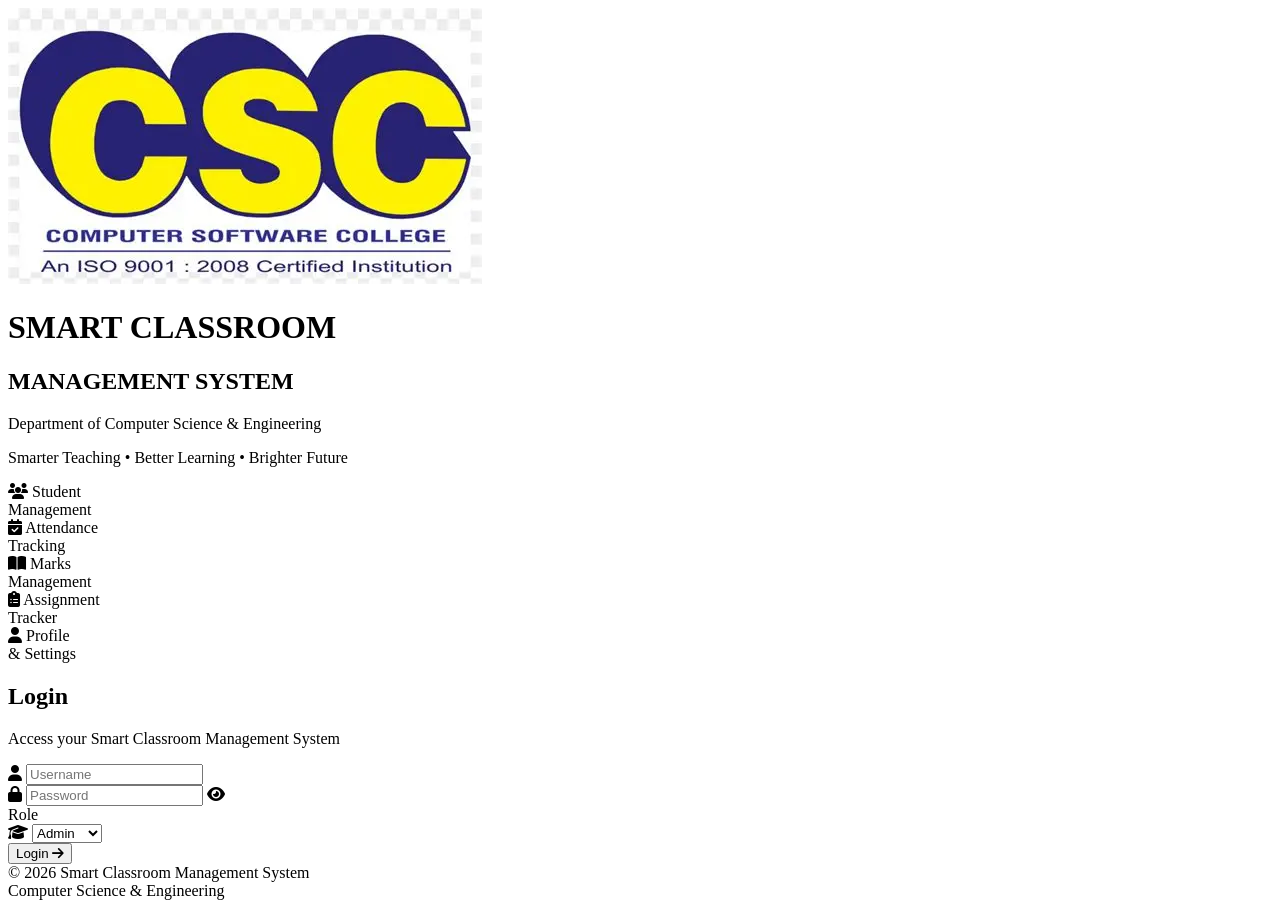
==== index.html @ 83879eaf "Add files via upload" ====
<!DOCTYPE html>
<html lang="en">

<head>

    <meta charset="UTF-8">

    <meta name="viewport"
          content="width=device-width, initial-scale=1.0">

    <title>SCMS | Login</title>

    <!-- LOGIN CSS -->
    <link rel="stylesheet" href="css/style.css">

    <!-- Google Font -->
    <link
        href="https://fonts.googleapis.com/css2?family=Poppins:wght@300;400;500;600;700&display=swap"
        rel="stylesheet">

    <!-- Font Awesome -->
    <link
        rel="stylesheet"
        href="https://cdnjs.cloudflare.com/ajax/libs/font-awesome/6.6.0/css/all.min.css">

</head>


<body>


<div class="login-page">


    <!-- LEFT SIDE -->

    <div class="branding">


        <div class="logo-container">

            <img
                src="logo.png"
                alt="CSC Logo"
                class="csc-logo">

        </div>


        <h1>
            SMART CLASSROOM
        </h1>


        <h2>
            MANAGEMENT SYSTEM
        </h2>


        <div class="department">

            Department of
            Computer Science & Engineering

        </div>


        <p class="tagline">

            Smarter Teaching
            <span>•</span>
            Better Learning
            <span>•</span>
            Brighter Future

        </p>


        <!-- FEATURES -->

        <div class="features">


            <div class="feature">

                <i class="fa-solid fa-users"></i>

                <span>
                    Student<br>
                    Management
                </span>

            </div>


            <div class="feature">

                <i class="fa-solid fa-calendar-check"></i>

                <span>
                    Attendance<br>
                    Tracking
                </span>

            </div>


            <div class="feature">

                <i class="fa-solid fa-book-open"></i>

                <span>
                    Marks<br>
                    Management
                </span>

            </div>


            <div class="feature">

                <i class="fa-solid fa-clipboard-list"></i>

                <span>
                    Assignment<br>
                    Tracker
                </span>

            </div>


            <div class="feature">

                <i class="fa-solid fa-user"></i>

                <span>
                    Profile<br>
                    & Settings
                </span>

            </div>


        </div>

    </div>



    <!-- RIGHT SIDE -->

    <div class="login-section">


        <div class="login-card">


            <h2>
                Login
            </h2>


            <p class="login-subtitle">

                Access your Smart Classroom
                Management System

            </p>


            <!-- LOGIN FORM -->

            <form id="loginForm">


                <!-- USERNAME -->

                <div class="input-group">

                    <i class="fa-solid fa-user"></i>

                    <input
                        type="text"
                        id="username"
                        placeholder="Username"
                        autocomplete="username"
                        required>

                </div>


                <!-- PASSWORD -->

                <div class="input-group">

                    <i class="fa-solid fa-lock"></i>

                    <input
                        type="password"
                        id="password"
                        placeholder="Password"
                        autocomplete="current-password"
                        required>

                    <i
                        class="fa-solid fa-eye password-eye"
                        id="togglePassword">
                    </i>

                </div>


                <!-- ROLE -->

                <label class="role-label">
                    Role
                </label>


                <div class="select-group">

                    <i class="fa-solid fa-graduation-cap"></i>

                <select id="role">
                    <option value="Admin">
                        Admin
                    </option>
                    
                    <option value="Teacher">
                        Teacher
                    </option>
                    
                    <option value="Student">
                        Student
                    </option>
                
                </select>

                </div>


                <!-- LOGIN BUTTON -->

                <button
                    type="submit"
                    class="login-button">

                    Login

                    <i class="fa-solid fa-arrow-right"></i>

                </button>


                <div
                    id="loginMessage"
                    class="login-message">
                </div>


            </form>


            <div class="login-footer">

                © 2026 Smart Classroom
                Management System

                <br>

                Computer Science & Engineering

            </div>


        </div>

    </div>

</div>


<script src="js/login.js"></script>

</body>

</html>
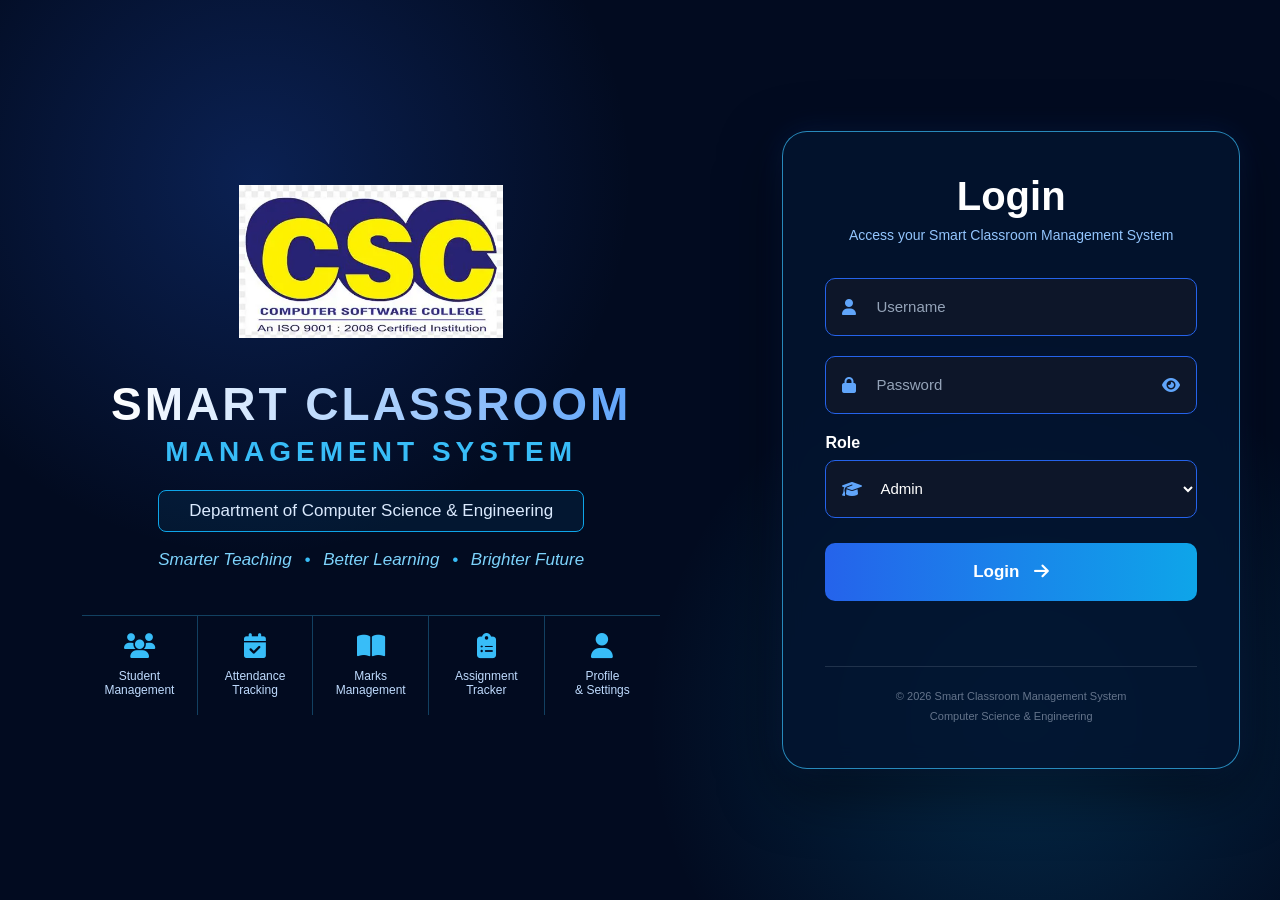
==== commit 88e3b6e9: "Update index.html" ====
--- a/index.html
+++ b/index.html
@@ -11,7 +11,7 @@
     <title>SCMS | Login</title>
 
     <!-- LOGIN CSS -->
-    <link rel="stylesheet" href="css/style.css">
+    <link rel="stylesheet" href="style.css">
 
     <!-- Google Font -->
     <link
@@ -280,8 +280,8 @@
 </div>
 
 
-<script src="js/login.js"></script>
+<script src="login.js"></script>
 
 </body>
 
-</html>+</html>
--- a/style.css
+++ b/style.css
@@ -0,0 +1,643 @@
+* {
+    margin: 0;
+    padding: 0;
+    box-sizing: border-box;
+}
+
+
+body {
+
+    font-family: "Poppins", sans-serif;
+
+    min-height: 100vh;
+
+    background:
+        radial-gradient(
+            circle at 20% 20%,
+            rgba(37, 99, 235, 0.25),
+            transparent 30%
+        ),
+
+        radial-gradient(
+            circle at 80% 80%,
+            rgba(14, 165, 233, 0.20),
+            transparent 30%
+        ),
+
+        #020b20;
+
+    color: white;
+
+}
+
+
+/* MAIN PAGE */
+
+.login-page {
+
+    min-height: 100vh;
+
+    display: flex;
+
+    overflow: hidden;
+
+}
+
+
+/* LEFT SIDE */
+
+.branding {
+
+    width: 58%;
+
+    min-height: 100vh;
+
+    padding: 50px;
+
+    display: flex;
+
+    flex-direction: column;
+
+    justify-content: center;
+
+    align-items: center;
+
+    text-align: center;
+
+    position: relative;
+
+}
+
+
+/* CSC LOGO */
+
+.logo-container {
+
+    margin-bottom: 20px;
+
+}
+
+
+.csc-logo {
+
+    width: 330px;
+
+    max-width: 80%;
+
+    height: auto;
+
+    object-fit: contain;
+
+}
+
+
+/* TITLE */
+
+.branding h1 {
+    font-size: 46px;
+    font-weight: 700;
+    letter-spacing: 3px;
+    margin-top: 15px;
+
+    background: linear-gradient(
+        90deg,
+        #ffffff,
+        #60a5fa
+    );
+
+    background-clip: text;
+    -webkit-background-clip: text;
+
+    color: transparent;
+    -webkit-text-fill-color: transparent;
+}
+
+
+.branding h2 {
+
+    font-size: 28px;
+
+    letter-spacing: 5px;
+
+    color: #38bdf8;
+
+    margin-top: 5px;
+
+}
+
+
+/* DEPARTMENT */
+
+.department {
+
+    margin-top: 22px;
+
+    padding: 10px 30px;
+
+    border: 1px solid #0ea5e9;
+
+    border-radius: 8px;
+
+    background:
+        rgba(14, 165, 233, 0.08);
+
+    color: #dbeafe;
+
+    font-size: 17px;
+
+}
+
+
+/* TAGLINE */
+
+.tagline {
+
+    margin-top: 18px;
+
+    color: #7dd3fc;
+
+    font-size: 17px;
+
+    font-style: italic;
+
+}
+
+
+.tagline span {
+
+    margin: 0 8px;
+
+    color: #38bdf8;
+
+}
+
+
+/* FEATURES */
+
+.features {
+
+    width: 90%;
+
+    margin-top: 45px;
+
+    display: grid;
+
+    grid-template-columns:
+        repeat(5, 1fr);
+
+    border-top: 1px solid
+        rgba(56, 189, 248, 0.3);
+
+}
+
+
+.feature {
+
+    padding: 18px 8px;
+
+    border-right: 1px solid
+        rgba(56, 189, 248, 0.3);
+
+    display: flex;
+
+    flex-direction: column;
+
+    align-items: center;
+
+    gap: 10px;
+
+    color: #bfdbfe;
+
+    font-size: 12px;
+
+}
+
+
+.feature:last-child {
+
+    border-right: none;
+
+}
+
+
+.feature i {
+
+    font-size: 25px;
+
+    color: #38bdf8;
+
+}
+
+
+/* RIGHT LOGIN */
+
+.login-section {
+
+    width: 42%;
+
+    min-height: 100vh;
+
+    display: flex;
+
+    justify-content: center;
+
+    align-items: center;
+
+    padding: 40px;
+
+}
+
+
+/* LOGIN CARD */
+
+.login-card {
+
+    width: 100%;
+
+    max-width: 500px;
+
+    padding: 42px;
+
+    border-radius: 25px;
+
+    border: 1px solid
+        rgba(56, 189, 248, 0.7);
+
+    background:
+        rgba(3, 20, 48, 0.85);
+
+    box-shadow:
+        0 20px 60px
+        rgba(0, 0, 0, 0.5),
+
+        0 0 30px
+        rgba(37, 99, 235, 0.15);
+
+    backdrop-filter: blur(12px);
+
+}
+
+
+/* LOGIN TITLE */
+
+.login-card h2 {
+
+    text-align: center;
+
+    font-size: 40px;
+
+    margin-bottom: 8px;
+
+}
+
+
+.login-subtitle {
+
+    text-align: center;
+
+    color: #93c5fd;
+
+    font-size: 14px;
+
+    margin-bottom: 35px;
+
+}
+
+
+/* INPUT */
+
+.input-group {
+
+    position: relative;
+
+    margin-bottom: 20px;
+
+}
+
+
+.input-group > i:first-child {
+
+    position: absolute;
+
+    left: 17px;
+
+    top: 50%;
+
+    transform: translateY(-50%);
+
+    color: #60a5fa;
+
+}
+
+
+.input-group input {
+
+    width: 100%;
+
+    height: 58px;
+
+    padding:
+        0 50px;
+
+    border-radius: 10px;
+
+    border: 1px solid #2563eb;
+
+    background:
+        rgba(15, 23, 42, 0.9);
+
+    color: white;
+
+    font-size: 15px;
+
+    outline: none;
+
+}
+
+
+.input-group input::placeholder {
+
+    color: #94a3b8;
+
+}
+
+
+.input-group input:focus {
+
+    border-color: #38bdf8;
+
+    box-shadow:
+        0 0 12px
+        rgba(56, 189, 248, 0.2);
+
+}
+
+
+/* PASSWORD EYE */
+
+.password-eye {
+
+    position: absolute;
+
+    right: 17px;
+
+    top: 50%;
+
+    transform: translateY(-50%);
+
+    color: #60a5fa;
+
+    cursor: pointer;
+
+}
+
+
+/* ROLE */
+
+.role-label {
+
+    display: block;
+
+    margin-bottom: 8px;
+
+    font-weight: 600;
+
+}
+
+
+.select-group {
+
+    position: relative;
+
+    margin-bottom: 25px;
+
+}
+
+
+.select-group i {
+
+    position: absolute;
+
+    left: 17px;
+
+    top: 50%;
+
+    transform: translateY(-50%);
+
+    color: #60a5fa;
+
+    pointer-events: none;
+
+}
+
+
+.select-group select {
+
+    width: 100%;
+
+    height: 58px;
+
+    padding-left: 50px;
+
+    padding-right: 15px;
+
+    background:
+        rgba(15, 23, 42, 0.9);
+
+    color: white;
+
+    border: 1px solid #2563eb;
+
+    border-radius: 10px;
+
+    font-size: 15px;
+
+    outline: none;
+
+}
+
+
+.select-group select option {
+
+    background: #0f172a;
+
+    color: white;
+
+}
+
+
+/* LOGIN BUTTON */
+
+.login-button {
+
+    width: 100%;
+
+    height: 58px;
+
+    border: none;
+
+    border-radius: 10px;
+
+    background:
+        linear-gradient(
+            90deg,
+            #2563eb,
+            #0ea5e9
+        );
+
+    color: white;
+
+    font-size: 17px;
+
+    font-weight: 600;
+
+    cursor: pointer;
+
+    transition: 0.3s;
+
+}
+
+
+.login-button i {
+
+    margin-left: 10px;
+
+}
+
+
+.login-button:hover {
+
+    transform: translateY(-2px);
+
+    box-shadow:
+        0 8px 25px
+        rgba(37, 99, 235, 0.4);
+
+}
+
+
+/* MESSAGE */
+
+.login-message {
+
+    text-align: center;
+
+    margin-top: 15px;
+
+    min-height: 20px;
+
+    font-size: 14px;
+
+}
+
+
+/* FOOTER */
+
+.login-footer {
+
+    text-align: center;
+
+    margin-top: 30px;
+
+    padding-top: 20px;
+
+    border-top: 1px solid
+        rgba(148, 163, 184, 0.2);
+
+    color: #64748b;
+
+    font-size: 11px;
+
+    line-height: 1.8;
+
+}
+
+
+/* RESPONSIVE */
+
+@media (max-width: 1000px) {
+
+    .login-page {
+
+        flex-direction: column;
+
+    }
+
+
+    .branding {
+
+        width: 100%;
+
+        min-height: auto;
+
+        padding: 40px 20px;
+
+    }
+
+
+    .login-section {
+
+        width: 100%;
+
+        min-height: auto;
+
+        padding: 20px;
+
+    }
+
+
+    .features {
+
+        width: 100%;
+
+    }
+
+}
+
+
+@media (max-width: 600px) {
+
+    .branding h1 {
+
+        font-size: 30px;
+
+    }
+
+
+    .branding h2 {
+
+        font-size: 20px;
+
+    }
+
+
+    .department {
+
+        font-size: 13px;
+
+    }
+
+
+    .features {
+
+        grid-template-columns:
+            repeat(2, 1fr);
+
+    }
+
+
+    .feature {
+
+        border-bottom: 1px solid
+            rgba(56, 189, 248, 0.2);
+
+    }
+
+
+    .login-card {
+
+        padding: 25px;
+
+    }
+
+}
